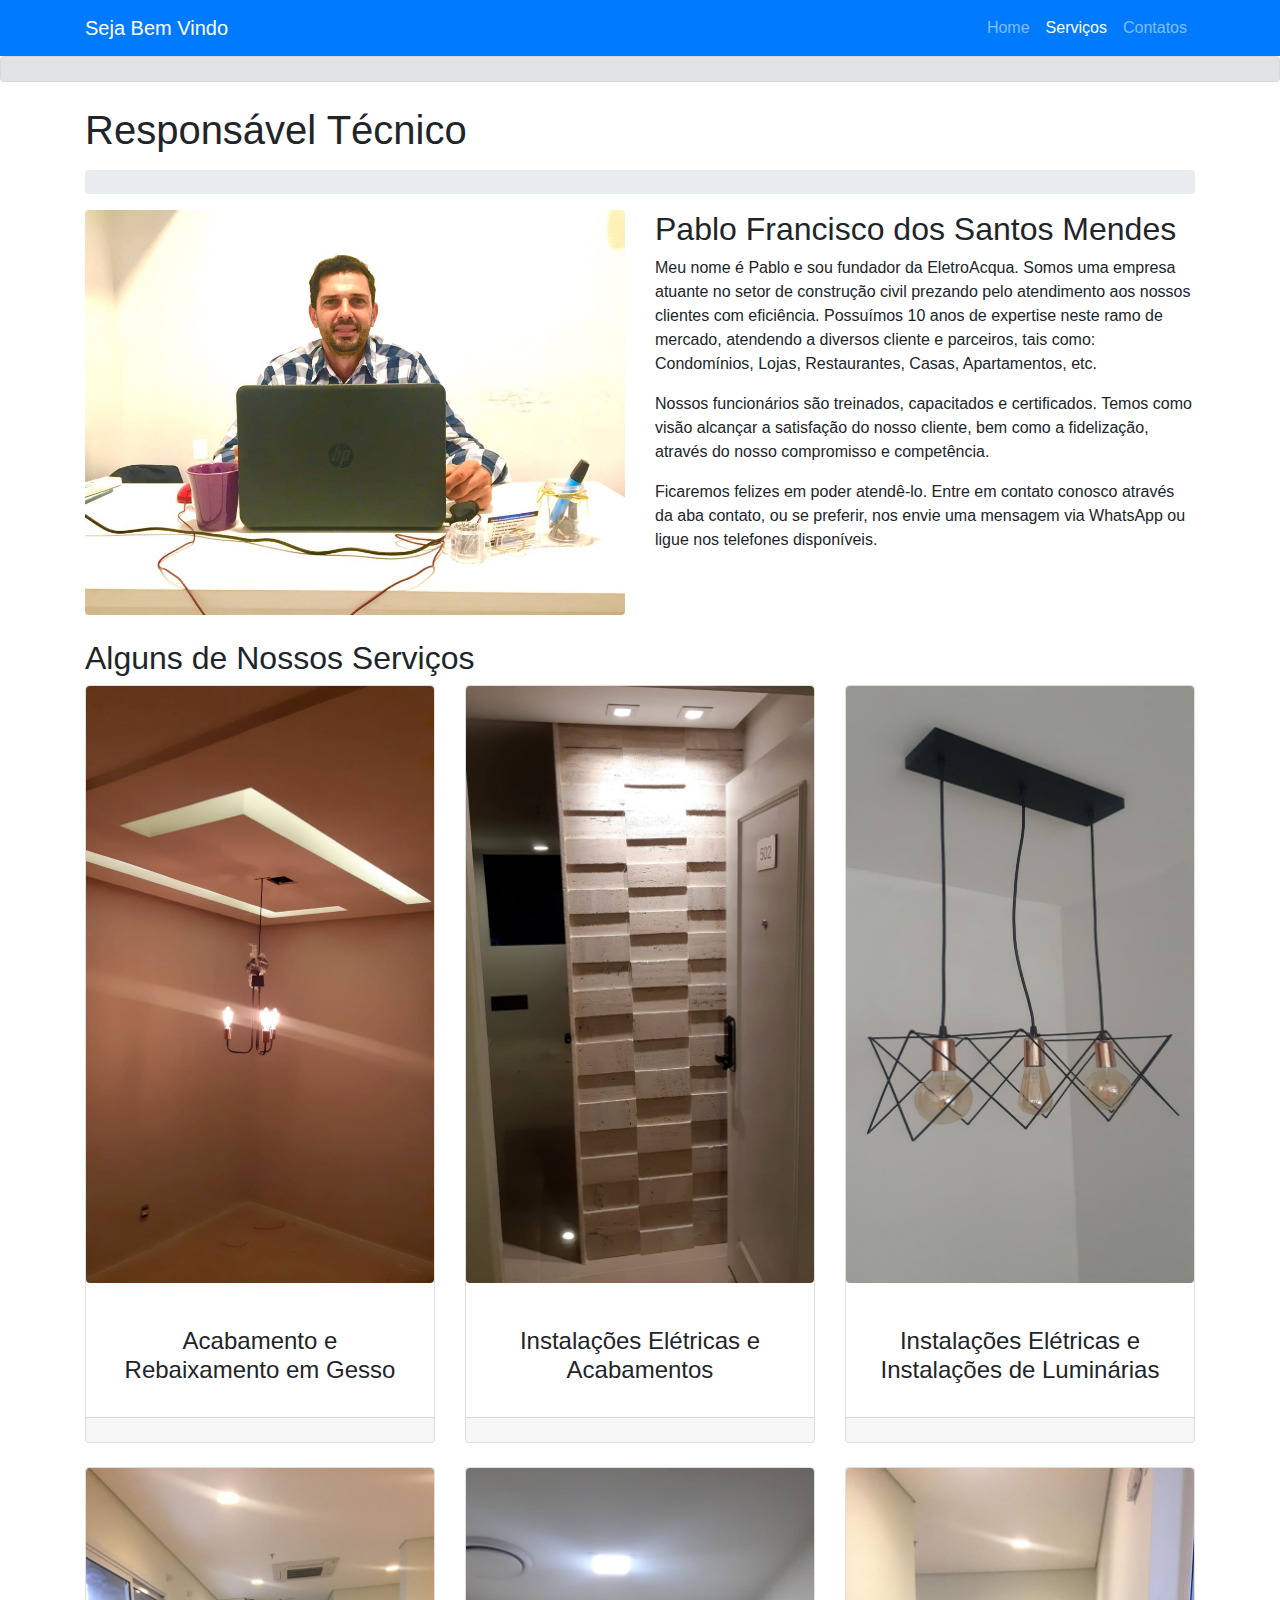
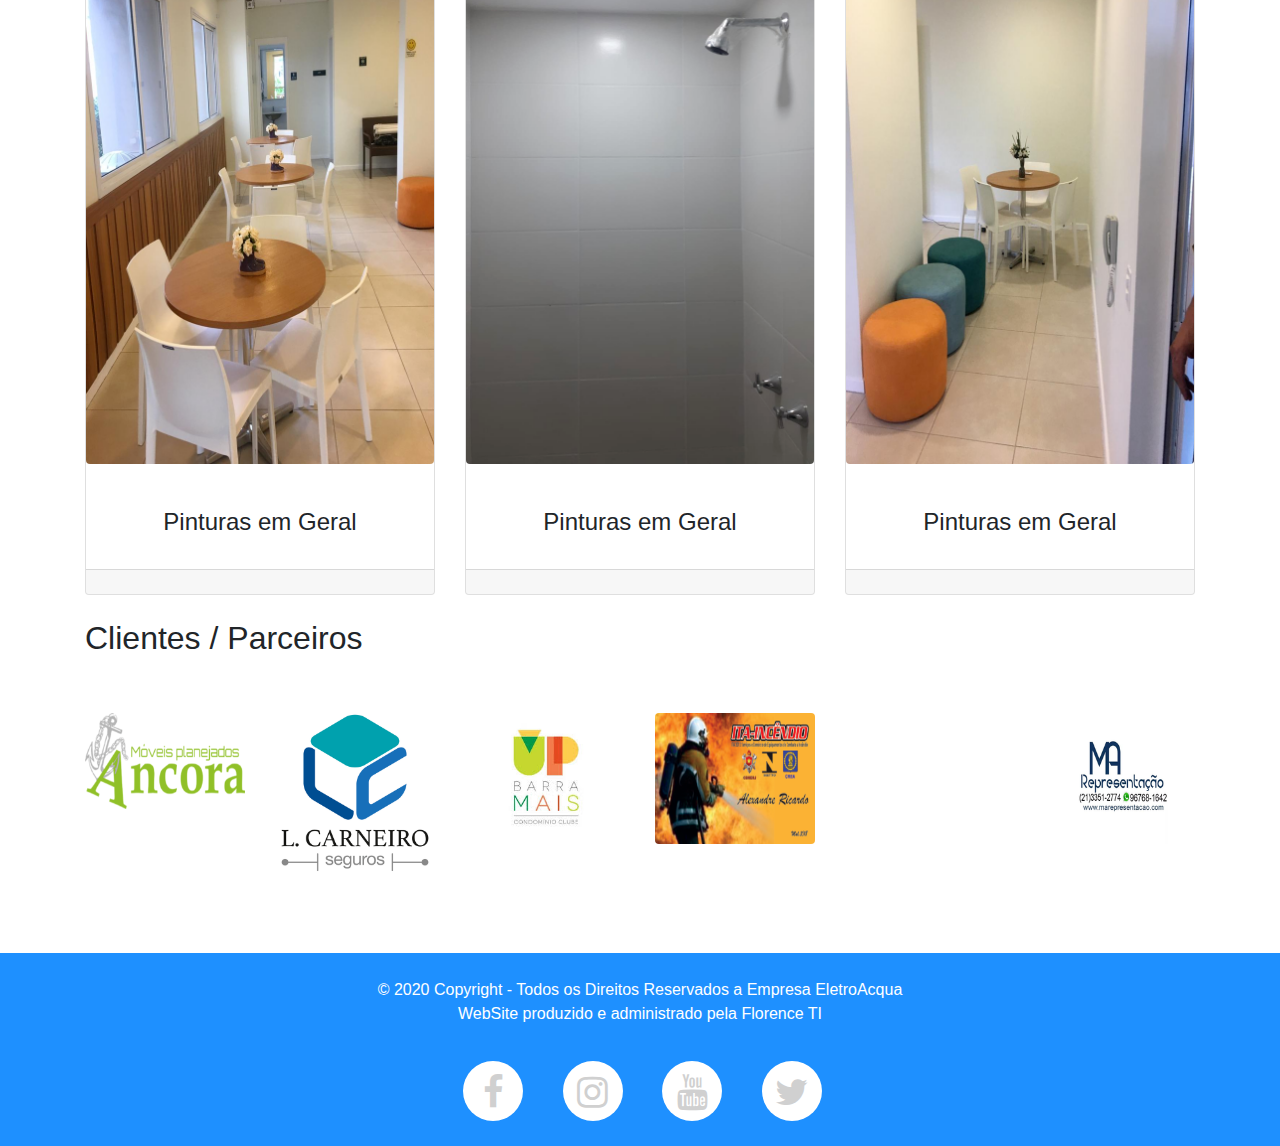
==== about.html @ a4870a35 "Add files via upload" ====
<!DOCTYPE html>
<html lang="en">

<head>

     <!-- Bootstrap core CSS -->
  <link href="vendor/bootstrap/css/bootstrap.min.css" rel="stylesheet">
  <!-- Custom styles for this template -->
  <link href="css/modern-business.css" rel="stylesheet">
  <meta charset="utf-8">
  <meta name="viewport" content="width=device-width, initial-scale=1, shrink-to-fit=no">
  <link rel="stylesheet" href="http://cdnjs.cloudflare.com/ajax/libs/font-awesome/4.6.3/css/font-awesome.min.css">
  <link rel="stylesheet" href="assets/css/Footer-white.css">
  <meta name="description" content="">
  <meta name="author" content="">

</head>

<body>

  <!-- Navigation -->
    <div class="alert alert-secondary" role="alert">
    <nav class="navbar fixed-top navbar-expand-lg navbar-dark bg-primary fixed-top">
    <div class="container">
      <a class="navbar-brand" href="services.html">Seja Bem Vindo</a>
      <button class="navbar-toggler navbar-toggler-right" type="button" data-toggle="collapse" data-target="#navbarResponsive" aria-controls="navbarResponsive" aria-expanded="false" aria-label="Toggle navigation">
        <span class="navbar-toggler-icon"></span>
      </button>
      <div class="collapse navbar-collapse" id="navbarResponsive">
        <ul class="navbar-nav ml-auto">
          <li class="nav-item">
            <a class="nav-link" href="services.html">Home</a>
          </li>
          <li class="nav-item active">
            <a class="nav-link" href="services.html">Serviços</a>
          </li>
          <li class="nav-item">
            <a class="nav-link" href="contact.html">Contatos</a>
          </li>
      </div>
    </div>
  </div>
  </nav>

  <!-- Page Content -->
  <div class="container">

    <!-- Page Heading/Breadcrumbs -->
    <h1 class="mt-4 mb-3">Responsável Técnico
    </h1>
    <ol class="breadcrumb">
    </ol>

    <!-- Intro Content -->
    <div class="row">
      <div class="col-lg-6">
        <img src="img/pablo.jpeg" class="img-fluid rounded mb-4" src="http://placehold.it/750x450" alt="">
      </div>
      <div class="col-lg-6">
        <h2>Pablo Francisco dos Santos Mendes</h2>
        <p>Meu nome é Pablo e sou fundador da EletroAcqua. Somos uma empresa atuante no setor de construção civil prezando pelo atendimento aos nossos clientes com eficiência. Possuímos 10 anos de expertise neste ramo de mercado, atendendo a diversos cliente e parceiros, tais como: Condomínios, Lojas, Restaurantes, Casas, Apartamentos, etc. </p>
        
        <p> Nossos funcionários são treinados, capacitados e certificados. Temos como visão alcançar a satisfação do nosso cliente, bem como a fidelização, através do nosso compromisso e competência. 
        
        <p>Ficaremos felizes em poder atendê-lo. Entre em contato conosco através da aba contato, ou se preferir, nos envie uma mensagem via WhatsApp ou ligue nos telefones disponíveis.</p>
      </div>
    </div>
    <!-- /.row -->

    <!-- Team Members -->
    <h2>Alguns de Nossos Serviços</h2>

    <div class="row">
      <div class="col-lg-4 mb-4">
        <div class="card h-100 text-center">
          <img src="img/Figura1.png" class="img-fluid rounded mb-4" src="http://placehold.it/750x450">
          <div class="card-body">
            <h4 class="card-title">Acabamento e Rebaixamento em Gesso</h4>
          </div>
          <div class="card-footer">
            <a href="#"></a>
          </div>
        </div>
      </div>
      <div class="col-lg-4 mb-4">
        <div class="card h-100 text-center">
           <img src="img/Figura2.png" class="img-fluid rounded mb-4" src="http://placehold.it/750x450" alt="">
          <div class="card-body">
            <h4 class="card-title">Instalações Elétricas e Acabamentos</h4>
          </div>
          <div class="card-footer">
            <a href="#"></a>
          </div>
        </div>
      </div>
      <div class="col-lg-4 mb-4">
        <div class="card h-100 text-center">
          <img src="img/Figura3.png" class="img-fluid rounded mb-4" src="http://placehold.it/750x450">
          <div class="card-body">
            <h4 class="card-title">Instalações Elétricas e Instalações de Luminárias</h4>
          </div>
          <div class="card-footer">
            <a href="#"></a>
          </div>
        </div>
      </div>
      <div class="col-lg-4 mb-4">
        <div class="card h-100 text-center">
          <img src="img/Figura5.png" class="img-fluid rounded mb-4" src="http://placehold.it/750x450">
          <div class="card-body">
            <h4 class="card-title">Pinturas em Geral</h4>
          </div>
          <div class="card-footer">
            <a href="#"></a>
          </div>
        </div>
      </div>
    <div class="col-lg-4 mb-4">
        <div class="card h-100 text-center">
          <img src="img/Figura4.png" class="img-fluid rounded mb-4" src="http://placehold.it/750x450">
          <div class="card-body">
            <h4 class="card-title">Pinturas em Geral</h4>
          </div>
          <div class="card-footer">
            <a href="#"></a>
          </div>
        </div>
      </div>
      <div class="col-lg-4 mb-4">
        <div class="card h-100 text-center">
          <img src="img/Figura6.png" class="img-fluid rounded mb-4" src="http://placehold.it/750x450">
          <div class="card-body">
            <h4 class="card-title">Pinturas em Geral</h4>
          </div>
          <div class="card-footer">
            <a href="#"></a>
          </div>
        </div>
      </div>
    </div>
    <!-- /.row -->

    <!-- Our Customers -->
    <h2>Clientes / Parceiros</h2>
    <br><br>
    <div class="row">
      <div class="col-lg-2 col-sm-4 mb-4">
         <img src="img/ancora.png" class="img-fluid rounded mb-4" src="http://placehold.it/500x300" alt="">
      </div>
      <div class="col-lg-2 col-sm-4 mb-4">
         <img src="img/lcarneiro.png" class="img-fluid rounded mb-4" src="http://placehold.it/500x300" alt="">
      </div>
      <div class="col-lg-2 col-sm-4 mb-4">
         <img src="img/upbarra.png" class="img-fluid rounded mb-4" src="http://placehold.it/500x300" alt="">
      </div>
      <div class="col-lg-2 col-sm-4 mb-4">
         <img src="img/ita.png" class="img-fluid rounded mb-4" src="http://placehold.it/500x300" alt="">
      </div>
      <div class="col-lg-2 col-sm-4 mb-4">
         <img src="img/florenceti.png" class="img-fluid rounded mb-4" src="http://placehold.it/500x300" alt="">
      </div>
      <div class="col-lg-2 col-sm-4 mb-4">
         <img src="img/empresama.png" class="img-fluid rounded mb-4" src="http://placehold.it/500x300" alt="">
      </div>
    </div>
  </div>
  <!-- Footer -->
  <div class="content">
    </div>
    <footer id="myFooter">
        <div class="footer-social">
            <p class="footer-copyright">© 2020 Copyright - Todos os Direitos Reservados a Empresa EletroAcqua <br>
            WebSite produzido e administrado pela Florence TI</p>
            <a href="https://web.facebook.com/?_rdc=1&_rdr" class="social-icons"><i class="fa fa-facebook"></i></a>
            <a href="https://www.instagram.com/" class="social-icons"><i class="fa fa-instagram"></i></a>
            <a href="https://www.youtube.com.br/" class="social-icons"><i class="fa fa-youtube"></i></a>
            <a href="https://twitter.com/login?lang=pt/" class="social-icons"><i class="fa fa-twitter"></i></a>
        </div>
    </footer>
    <script src="http://maxcdn.bootstrapcdn.com/bootstrap/3.3.7/js/bootstrap.min.js"></script>
  </footer>
  <!-- Bootstrap core JavaScript -->
  <script src="http://maxcdn.bootstrapcdn.com/bootstrap/3.3.7/js/bootstrap.min.js"></script>
  <script src="vendor/jquery/jquery.min.js"></script>
  <script src="vendor/bootstrap/js/bootstrap.bundle.min.js"></script>
</body>
</body>

</html>
---- css/modern-business.css ----
/*!
 * Start Bootstrap - Modern Business (https://startbootstrap.com/template-overviews/modern-business)
 * Copyright 2013-2019 Start Bootstrap
 * Licensed under MIT (https://github.com/BlackrockDigital/startbootstrap-logomodern-business-nav/blob/master/LICENSE)
 */
body {
  padding-top: 56px;
}

.carousel-item {
  height: 65vh;
  min-height: 300px;
  background: no-repeat center center scroll;
  -webkit-background-size: cover;
  -moz-background-size: cover;
  -o-background-size: cover;
  background-size: cover;
}

.portfolio-item {
  margin-bottom: 30px;
}
#myFooter{
    padding-top:32px;
}

#myFooter .container{
    text-align: center;
}

#myFooter .footer-copyright{
    margin-bottom: 35px;
    text-align: center;
    color: white;
  }

#myFooter ul{
    list-style-type: none;
    padding: 0;
    margin-bottom: 18px;
}

#myFooter a{
    color: #282b2d;
    font-size: 18px;
}

#myFooter li{
    display: inline-block;
    margin: 0px 15px;
    line-height: 2;
}

#myFooter .footer-social{
    text-align: center;
    padding-top: 25px;
    padding-bottom: 25px;
    background-color: #1E90FF;
}

#myFooter .fa{
    font-size: 36px;
    margin-right: 15px;
    margin-left: 20px;
    background-color: white;
    color: #d0d0d0;
    border-radius: 51%;
    padding: 10px;
    height: 60px;
    width: 60px;
    text-align: center;
    line-height: 43px;
    text-decoration: none;
    transition:color 0.2s;
}

#myFooter .fa-facebook:hover{
   color: #2b55ff;
}

#myFooter .fa-facebook:focus{
    color: #2b55ff; 
}

#myFooter .fa-instagram:hover{
    color:purple;
}

#myFooter .fa-instagram:focus{
    color:purple;
}

#myFooter .fa-youtube:hover{
    color:red;
}

#myFooter .fa-youtube:focus{
    color:red;
}

#myFooter .fa-twitter:hover{
    color: #00aced;

}

#myFooter .fa-twitter:focus{
    color:#00aced;
}
}
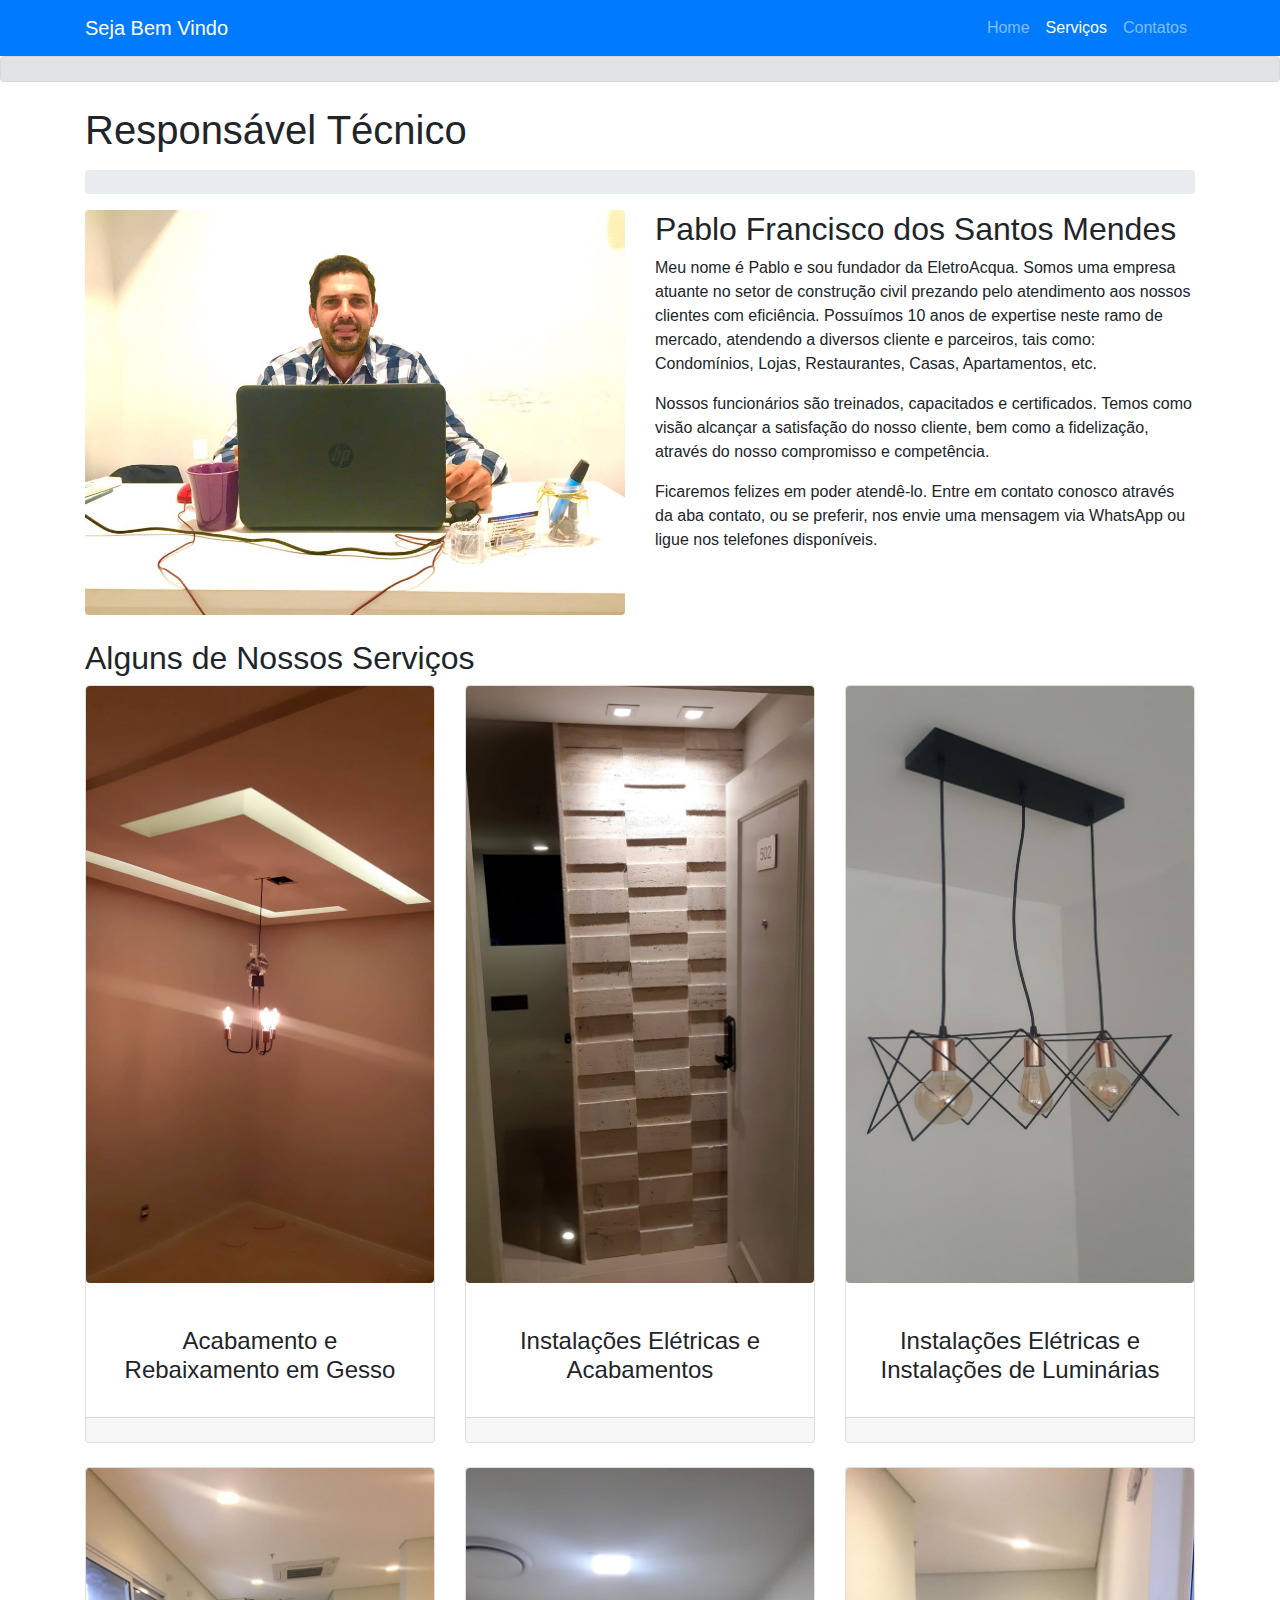
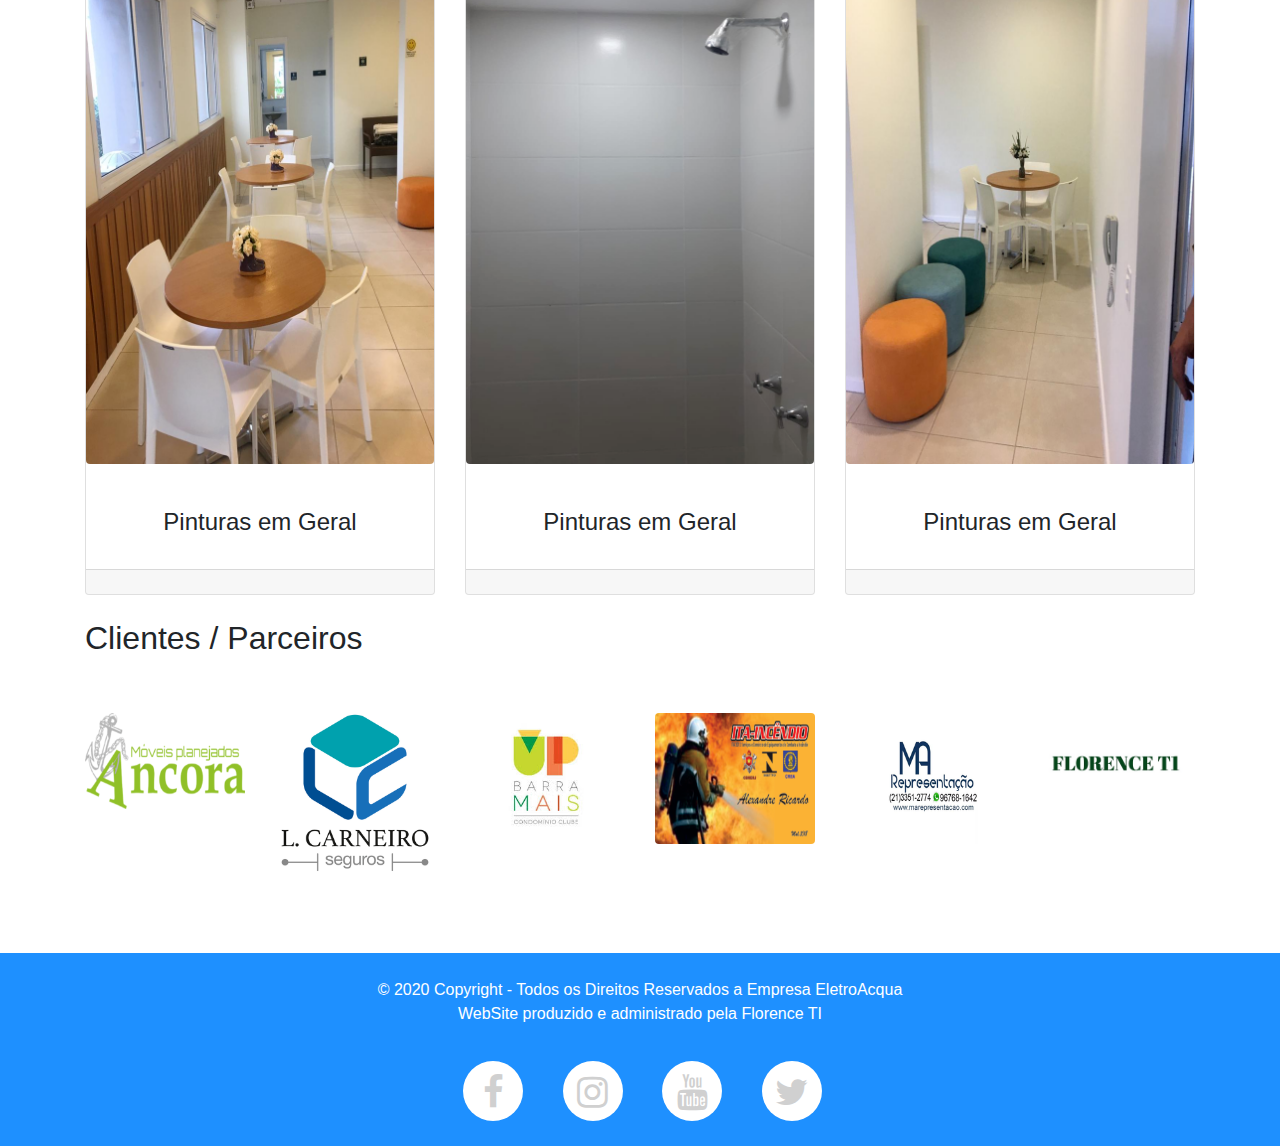
==== commit acb4f9e5: "Add files via upload" ====
--- a/about.html
+++ b/about.html
@@ -9,7 +9,7 @@
   <link href="css/modern-business.css" rel="stylesheet">
   <meta charset="utf-8">
   <meta name="viewport" content="width=device-width, initial-scale=1, shrink-to-fit=no">
-  <link rel="stylesheet" href="http://cdnjs.cloudflare.com/ajax/libs/font-awesome/4.6.3/css/font-awesome.min.css">
+  <link rel="stylesheet" href="https://cdnjs.cloudflare.com/ajax/libs/font-awesome/4.6.3/css/font-awesome.min.css">
   <link rel="stylesheet" href="assets/css/Footer-white.css">
   <meta name="description" content="">
   <meta name="author" content="">
@@ -22,17 +22,17 @@
     <div class="alert alert-secondary" role="alert">
     <nav class="navbar fixed-top navbar-expand-lg navbar-dark bg-primary fixed-top">
     <div class="container">
-      <a class="navbar-brand" href="services.html">Seja Bem Vindo</a>
+      <a class="navbar-brand" href="index.html">Seja Bem Vindo</a>
       <button class="navbar-toggler navbar-toggler-right" type="button" data-toggle="collapse" data-target="#navbarResponsive" aria-controls="navbarResponsive" aria-expanded="false" aria-label="Toggle navigation">
         <span class="navbar-toggler-icon"></span>
       </button>
       <div class="collapse navbar-collapse" id="navbarResponsive">
         <ul class="navbar-nav ml-auto">
           <li class="nav-item">
-            <a class="nav-link" href="services.html">Home</a>
+            <a class="nav-link" href="index.html">Home</a>
           </li>
           <li class="nav-item active">
-            <a class="nav-link" href="services.html">Serviços</a>
+            <a class="nav-link" href="index.html">Serviços</a>
           </li>
           <li class="nav-item">
             <a class="nav-link" href="contact.html">Contatos</a>
@@ -157,10 +157,10 @@
          <img src="img/ita.png" class="img-fluid rounded mb-4" src="http://placehold.it/500x300" alt="">
       </div>
       <div class="col-lg-2 col-sm-4 mb-4">
-         <img src="img/florenceti.png" class="img-fluid rounded mb-4" src="http://placehold.it/500x300" alt="">
+         <img src="img/empresama.png" class="img-fluid rounded mb-4" src="http://placehold.it/500x300" alt="">
       </div>
       <div class="col-lg-2 col-sm-4 mb-4">
-         <img src="img/empresama.png" class="img-fluid rounded mb-4" src="http://placehold.it/500x300" alt="">
+         <img src="img/FlorenceTI.png" class="img-fluid rounded mb-4" src="http://placehold.it/500x300" alt="">
       </div>
     </div>
   </div>
